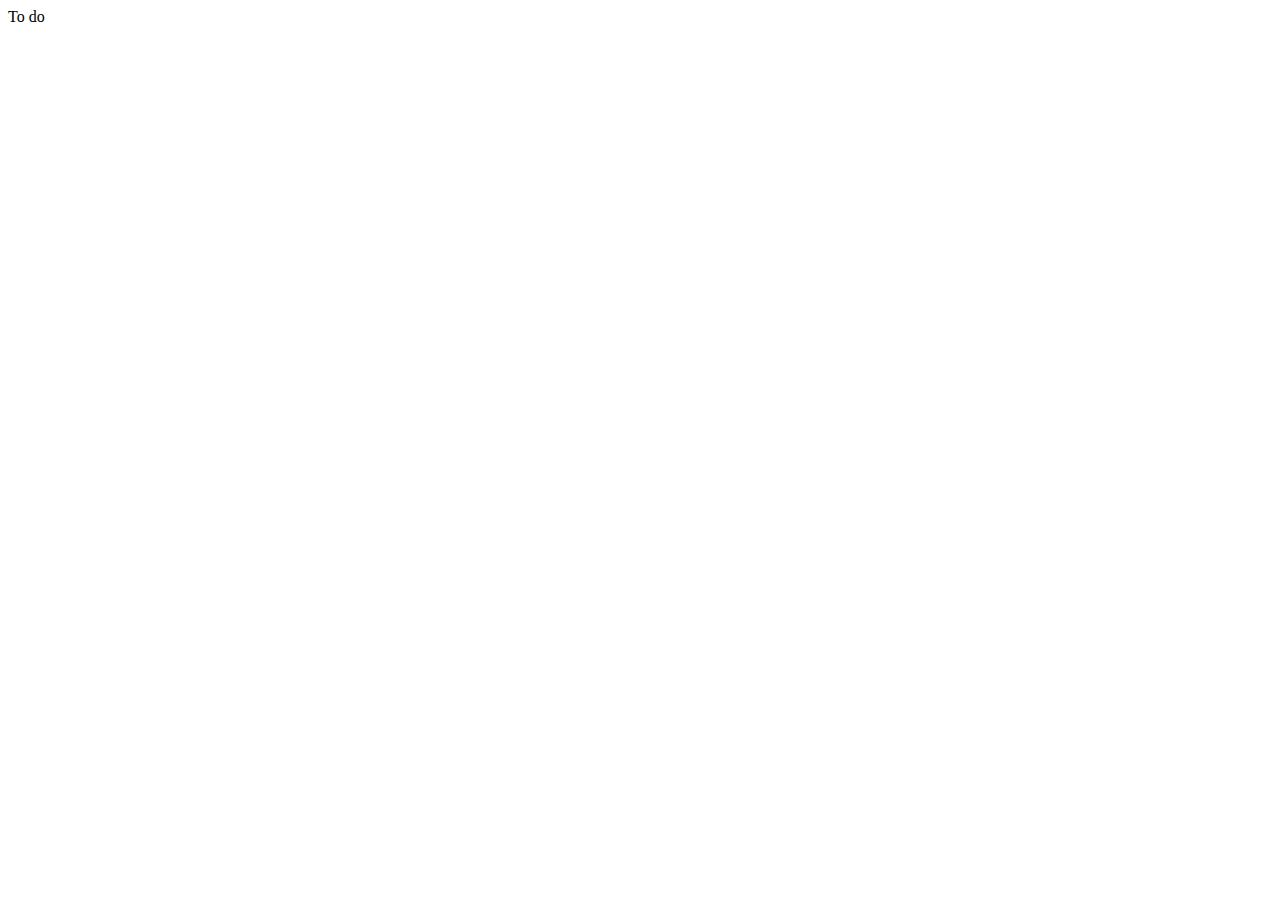
==== Detailpage_1.html @ e1faeadb "Add all elements to index page" ====
<!DOCTYPE html>
<html lang="en">
<head>
    <meta charset="UTF-8">
    <meta name="viewport" content="width=device-width, initial-scale=1.0">
    <meta http-equiv="X-UA-Compatible" content="ie=edge">
    <title>Document</title>
</head>
<body>
    To do
</body>
</html>
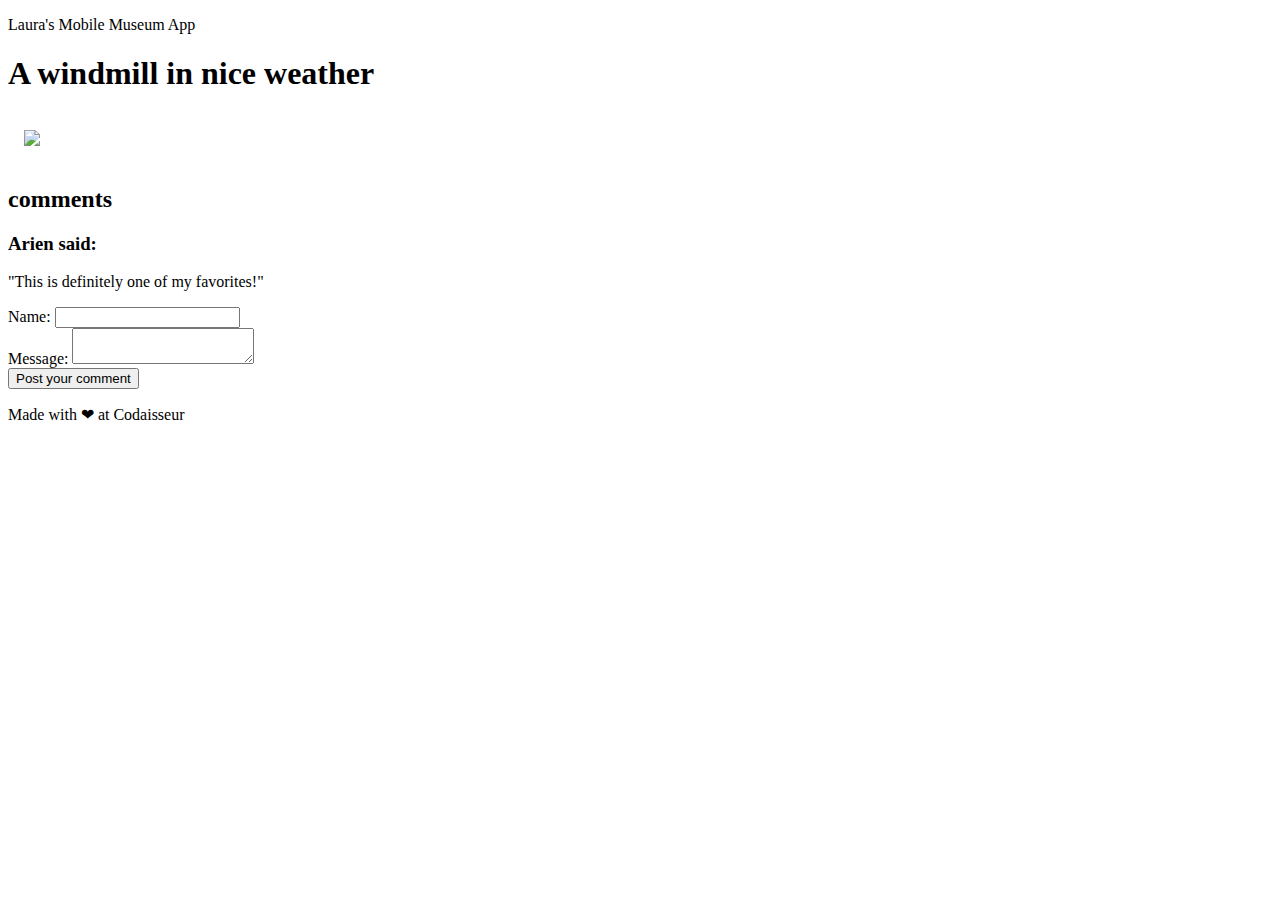
==== commit 48d22234: "addNewPage1" ====
--- a/Detailpage_1.html
+++ b/Detailpage_1.html
@@ -1,12 +1,49 @@
 <!DOCTYPE html>
-<html lang="en">
+<html>
 <head>
-    <meta charset="UTF-8">
-    <meta name="viewport" content="width=device-width, initial-scale=1.0">
-    <meta http-equiv="X-UA-Compatible" content="ie=edge">
-    <title>Document</title>
+    <title>De Molen</title>
+   
 </head>
+
+<style>
+.artObject1{
+max-width: 80%;
+max-height: 20rem;
+margin: 1rem;
+}
+
+</style>
 <body>
-    To do
+    <main>
+     <section id="content">
+        <p>Laura's Mobile Museum App</p>
+        <h1>A windmill in nice weather</h1>
+         <img class="artObject1" src="https://lh3.googleusercontent.com/nfJiRConmXf4QR1bK3-E456qIEp2bYtuemyy3P3t7PonntyGJ8iPzFNKJPhZFCSSmJmj2AHePE4V1xl3BOz2NT8mfbNg=s0">
+</section>
+<section id="comments">
+<h2>comments</h2>
+</section>
+<section class="comment">
+    <h3>Arien said:</h3>
+    <p>"This is definitely one of my favorites!"</p>
+ </section>
+</section>
+<form onsubmit="submitComment(); return false">
+<div class="formSection">
+     <label for="name">Name:</label>
+     <input type="text" id="name">
+</div>
+<div class="formSection">
+    <label for="msg">Message:</label>
+    <textarea id="msg"></textarea>
+</div>
+<div class="button">
+    <button type="default">Post your comment</button>
+</div>
+</form>
+</main>
+<footer>
+    <p>Made with ❤ at Codaisseur</p> 
+</footer>
 </body>
 </html>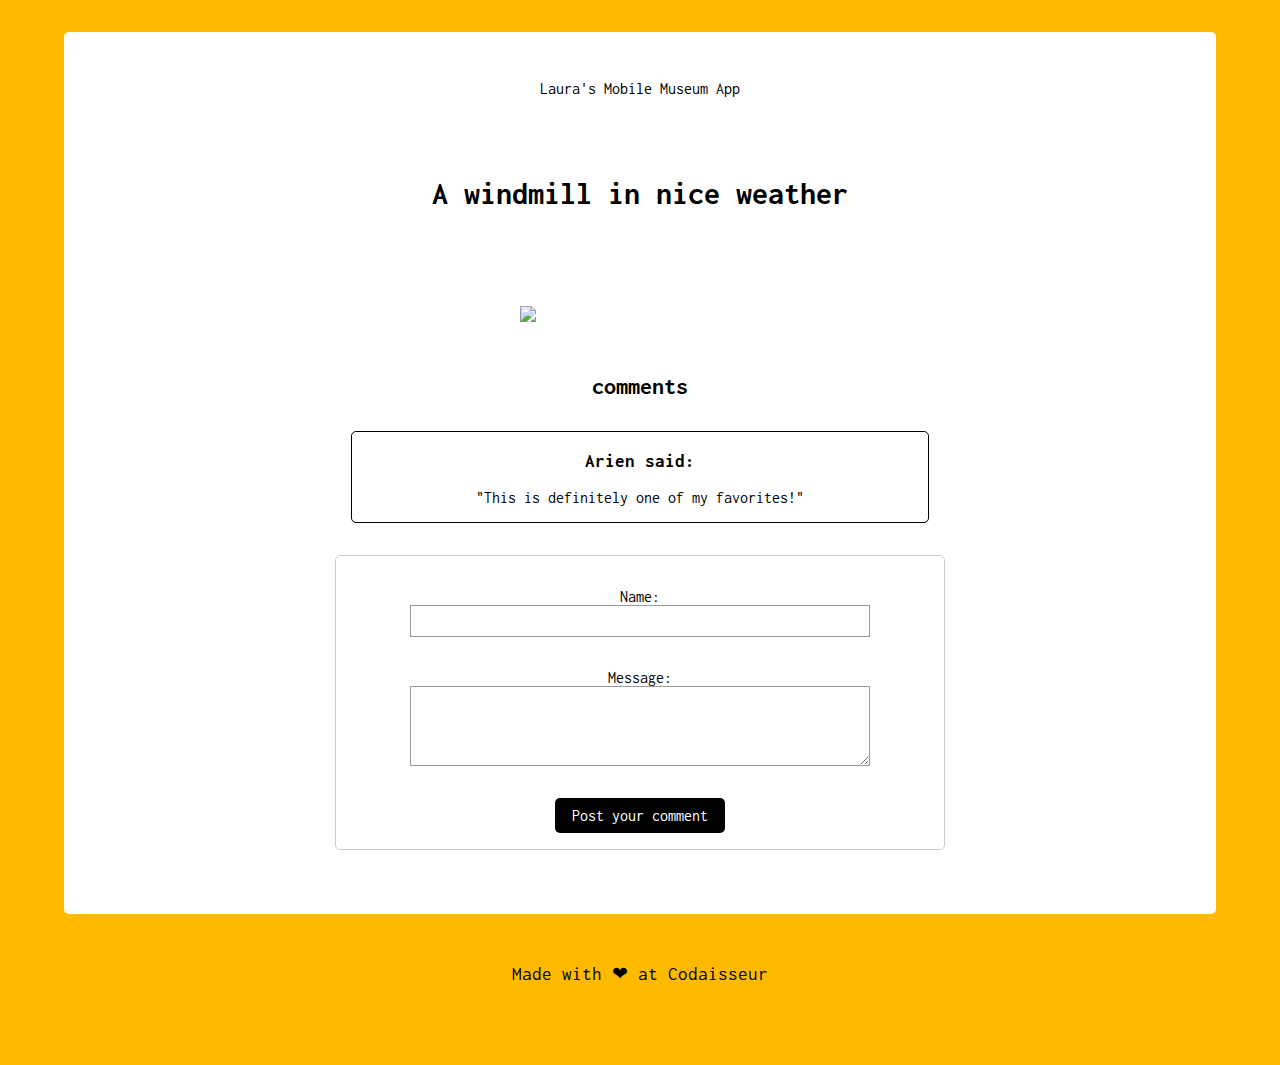
==== commit 0d51f2e9: "~Details pge updtes" ====
--- a/Detailpage_1.html
+++ b/Detailpage_1.html
@@ -2,7 +2,9 @@
 <html>
 <head>
     <title>De Molen</title>
-   
+    <link rel="stylesheet" type="text/css" media="screen" href="Detailpage1.css" />
+    <link href="https://fonts.googleapis.com/css?family=Inconsolata" rel="stylesheet" />
+    <script src="detail-page.js"></script>
 </head>
 
 <style>
@@ -20,14 +22,17 @@
         <h1>A windmill in nice weather</h1>
          <img class="artObject1" src="https://lh3.googleusercontent.com/nfJiRConmXf4QR1bK3-E456qIEp2bYtuemyy3P3t7PonntyGJ8iPzFNKJPhZFCSSmJmj2AHePE4V1xl3BOz2NT8mfbNg=s0">
 </section>
+
 <section id="comments">
 <h2>comments</h2>
-</section>
+
+
 <section class="comment">
     <h3>Arien said:</h3>
     <p>"This is definitely one of my favorites!"</p>
  </section>
 </section>
+
 <form onsubmit="submitComment(); return false">
 <div class="formSection">
      <label for="name">Name:</label>
--- a/Detailpage1.css
+++ b/Detailpage1.css
@@ -0,0 +1,103 @@
+body {
+  background-color: blueviolet;
+}
+
+body {
+  margin: 0;
+  padding: 2rem 0;
+  width: 100%;
+  background: #FFBA00;
+  font-family: 'Inconsolata', monospace;
+  text-align: center;
+}
+
+main {
+  background: white;
+  width: 90%;
+  margin: auto;
+  border-radius: 5px;
+  padding: 2rem 0;
+}
+
+h1 {
+  margin: 5rem 1rem;
+}
+
+h2 {
+  margin: 2rem auto;
+}
+
+img {
+  width: 50%;
+  min-width: 15rem;
+}
+
+.comment {
+  margin: 1rem auto;
+  border: 1px solid black;
+  border-radius: 5px;
+  max-width: 50%;
+  min-width: 15rem;
+}
+
+form {
+  margin: 2rem auto;
+  width: 50%;
+  min-width: 15rem;
+
+  padding: 1rem;
+  border: 1px solid #CCC;
+  border-radius: 5px;
+}
+
+.formSection {
+  margin-top: 1rem;
+  margin-bottom: 2rem
+}
+
+label {
+  display: inline-block;
+  width: 80%;
+}
+
+input, textarea {
+  width: 80%;
+  box-sizing: border-box;
+  border: 1px solid #999;
+  min-height: 2rem;
+  font-size: 1.2rem;
+}
+
+input:focus, textarea:focus {
+  border-color: #000;
+}
+
+textarea {
+  vertical-align: top;
+  height: 5rem;
+}
+
+button {
+  padding: 0;
+  font: inherit;
+  color: inherit;
+  background-color: transparent;
+
+  border: solid 1px transparent;
+  border-radius: 5px;
+  padding: 0.5rem 1rem;
+  color: #ffffff;
+  background-color: black;
+}
+
+button:hover,
+button:focus {
+  color: black;
+  border-color: black;
+  background-color: white;
+}
+
+footer {
+  margin: 3rem;
+  font-size: 1.2rem;
+}
